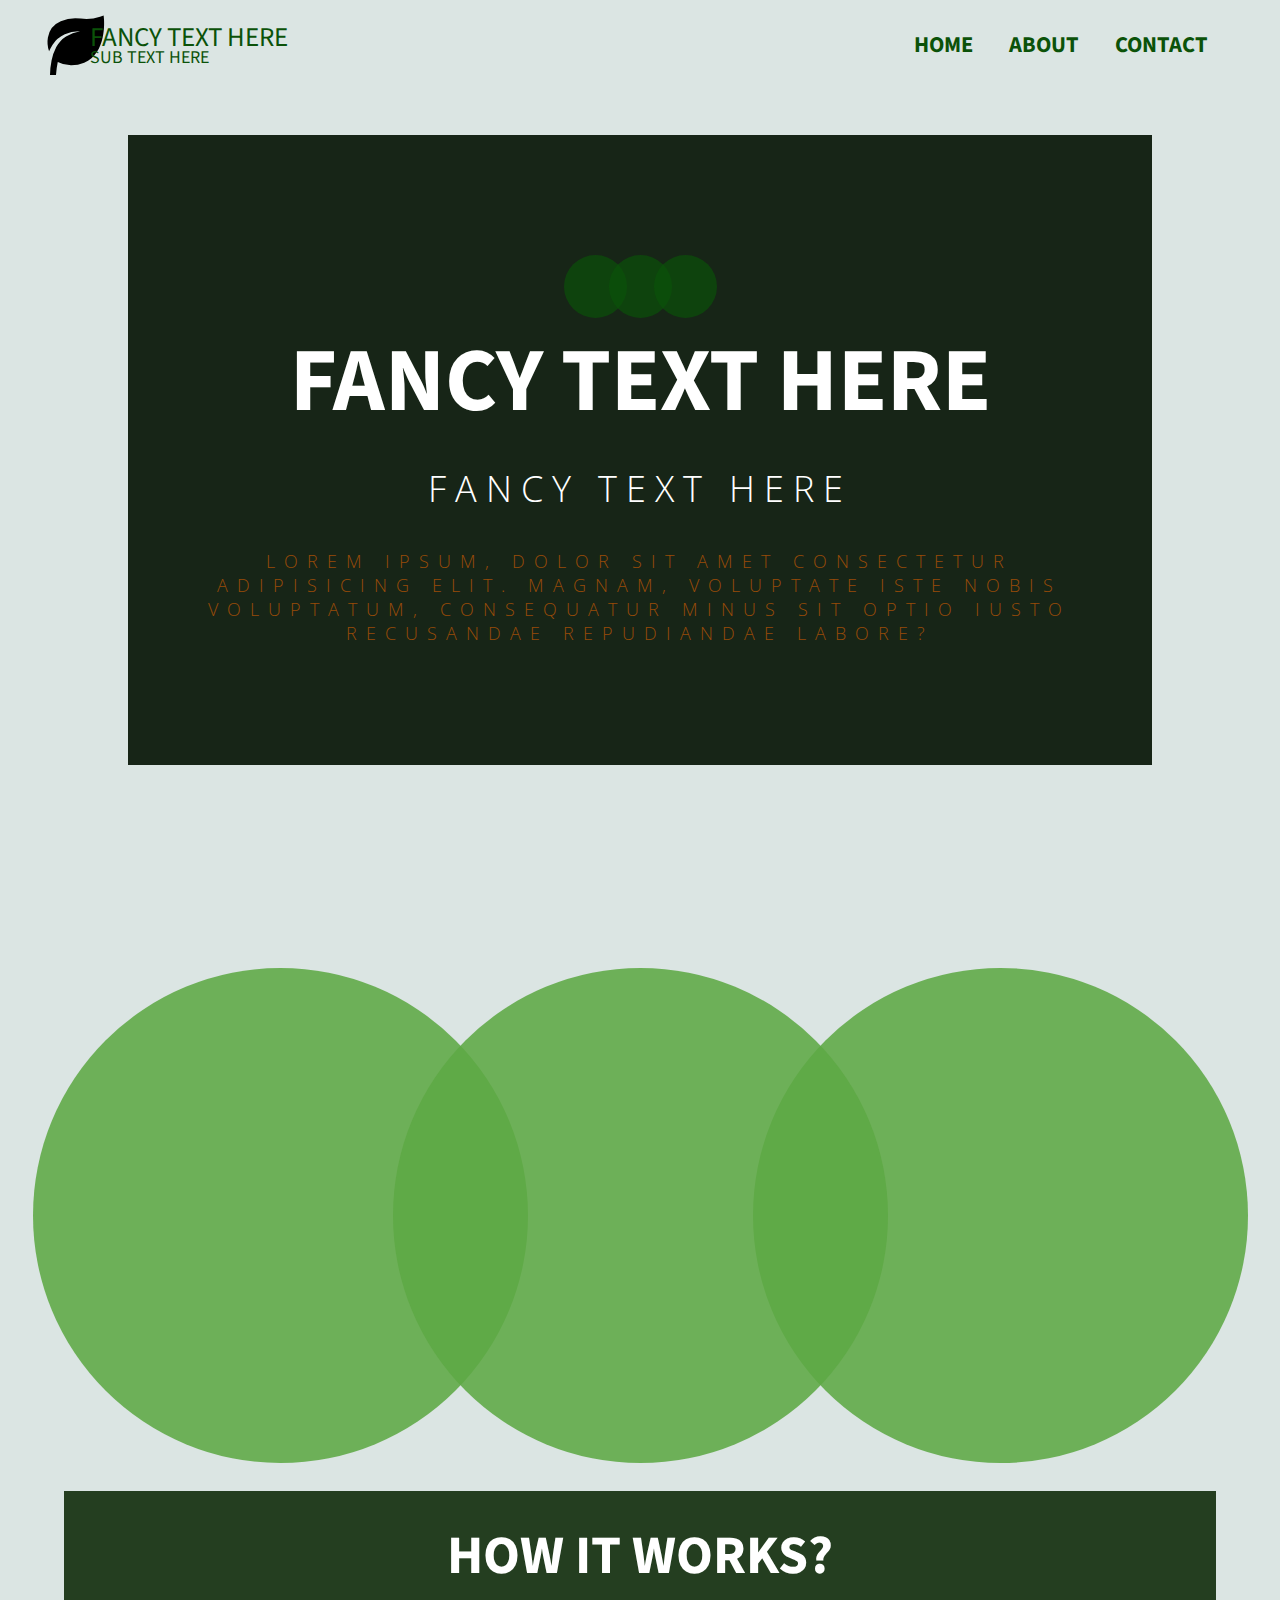
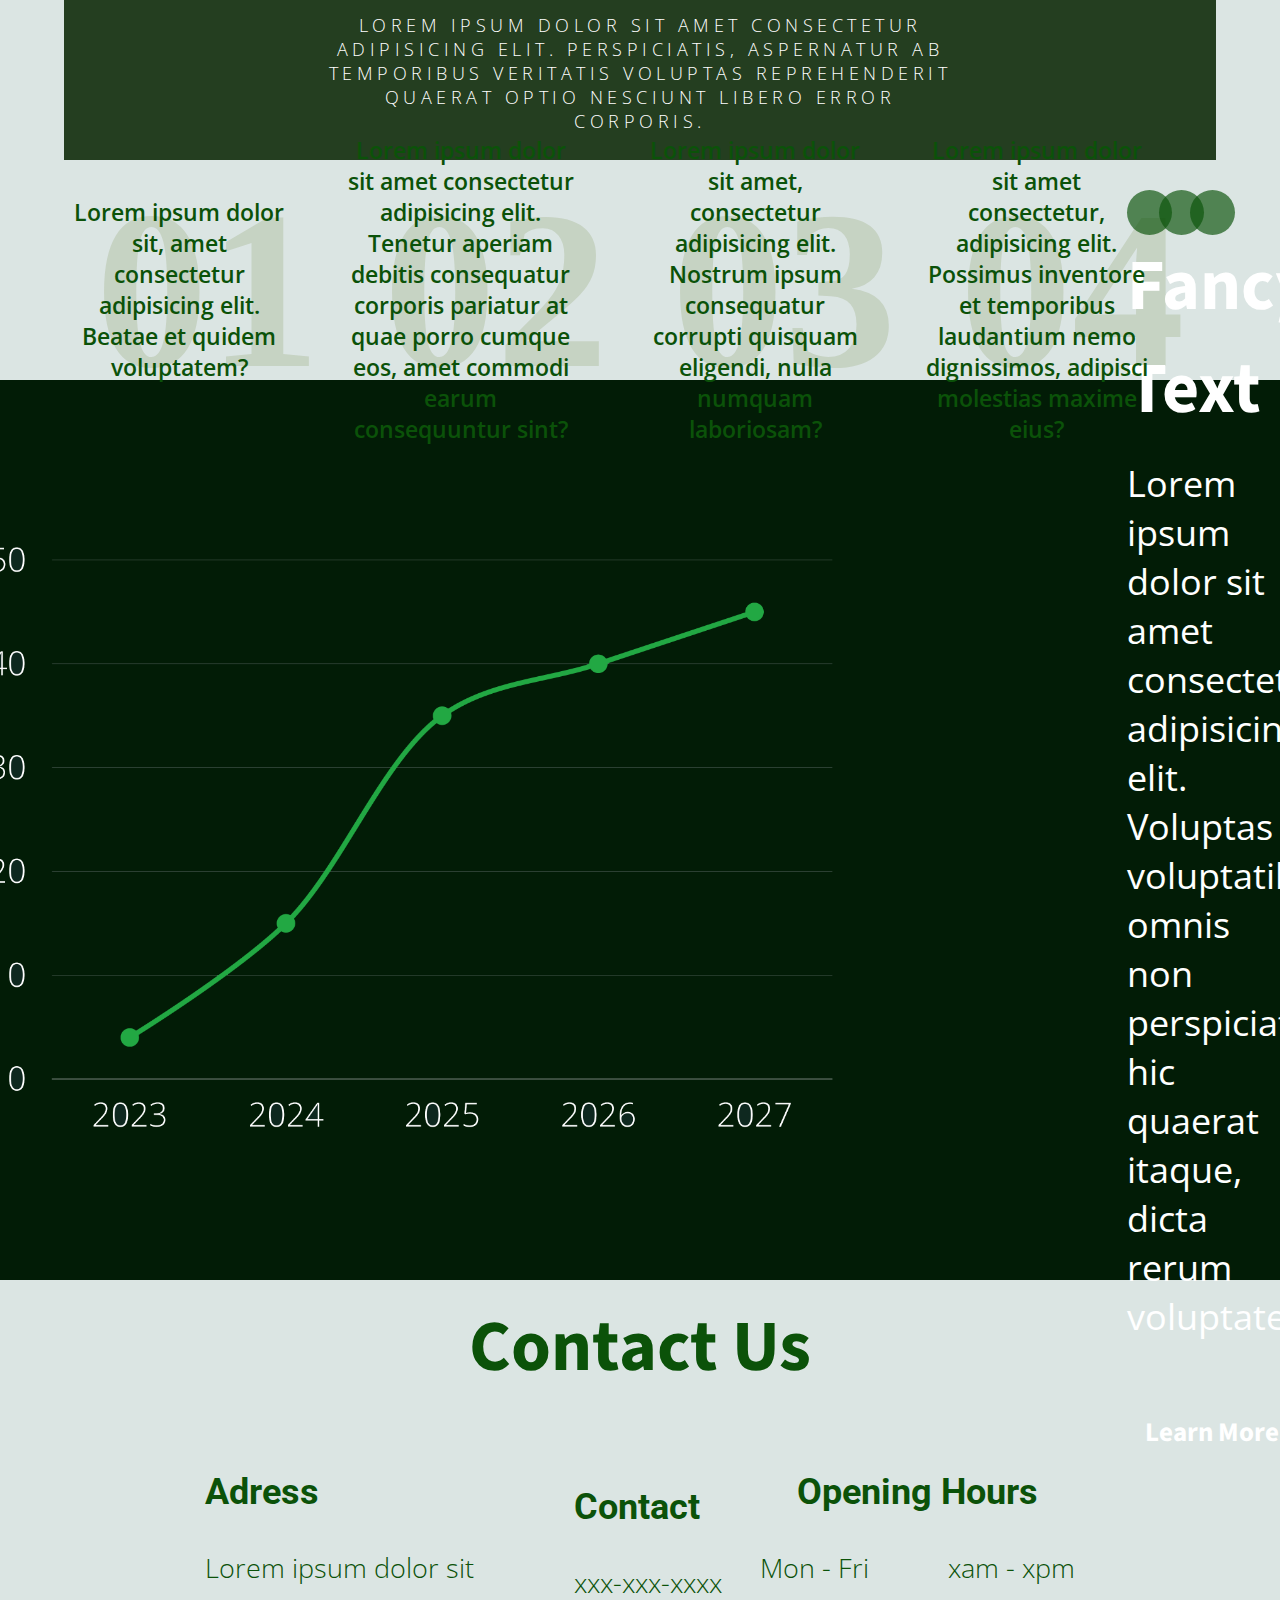
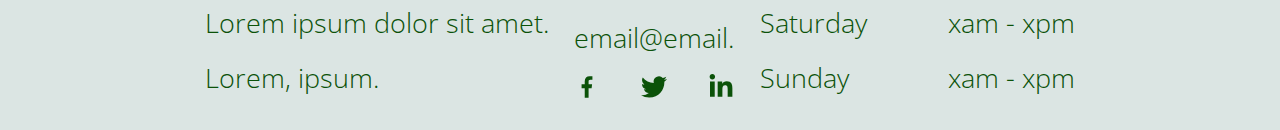
==== index.html @ 320d28da "start" ====
<!DOCTYPE html>
<html lang="en">
<head>

    <meta charset="UTF-8">
    <meta http-equiv="X-UA-Compatible" content="IE=edge">
    <meta name="viewport" content="width=device-width, initial-scale=1.0">

    <link rel="stylesheet" href="./style.css">
    <link rel="icon" href="/assets/bxs-leaf.svg">

    <title>index</title>

</head>
<body>

    <header id="head">
        <nav>
            <svg class="logo" xmlns="http://www.w3.org/2000/svg" viewBox="0 0 24 24"><path d="M22,3.41l-.12-1.26-1.2.4a13.84,13.84,0,0,1-6.41.64,11.87,11.87,0,0,0-6.68.9A7.23,7.23,0,0,0,3.3,9.5a9,9,0,0,0,.39,4.58,16.6,16.6,0,0,1,1.18-2.2A9.85,9.85,0,0,1,8.94,8.45a11.16,11.16,0,0,1,5.06-1v0A12.08,12.08,0,0,0,9.34,9.2a9.48,9.48,0,0,0-1.86,1.53,11.38,11.38,0,0,0-1.39,1.91,16.39,16.39,0,0,0-1.57,4.54A26.42,26.42,0,0,0,4,22H6a30.69,30.69,0,0,1,.59-4.32,9.25,9.25,0,0,0,4.52,1.11,11,11,0,0,0,4.28-.87C23,14.67,22,3.86,22,3.41Z"></path></svg>
            <h2>fancy text here</h2>
            <h3>sub text here</h3>
            <ul>
                <a href="./index.html">home</a>
                <a href="/about/about.html">about</a>
                <a class="button open-button">contact</a>
            </ul>

            <dialog class="modal" id="modal">
                <h2>Talk to us</h2>
                <button class="button close-button">x</button>
                <form class="form" method="dialog">
                  <label class="nome">Name<input type="text" placeholder="name" required></label>
                  <label class="email">Email<input type="email" placeholder="email" required></label>
                
                  <textarea class="messageBox" placeholder="type your message here" required></textarea>
                  <button class="button submit" type="submit">send</button>
                </form>
              </dialog>                

        </nav>

        <section class="banner">
            <div class="circles">
                <div class="circle1"></div>
                <div class="circle2"></div>
                <div class="circle3"></div>
            </div>
            <h1>fancy text here</h1>
            <h2>fancy text here</h2>
            <h4>Lorem ipsum, dolor sit amet consectetur adipisicing elit. Magnam, 
                voluptate iste nobis voluptatum, consequatur minus sit optio iusto
                recusandae repudiandae labore?
            </h4>
        </section>

    </header>

    <main>


        <section class="vmv" id="vmv">
            <div class="vision" id="vision">
              <h2 class="vmvTitle">vision</h2>
                <p class="vmvContent">Lorem ipsum dolor sit, amet consectetur adipisicing elit.
                    Rerum voluptatibus suscipit velit enim illum ipsum earum, aspernatur ad odio quo hic!
                  </p>
            </div>
            <div class="mission" id="mission">
                <h2 class="vmvTitle">mission</h2>
                <p class="vmvContent">Lorem ipsum dolor sit amet consectetur, adipisicing elit. Suscipit,
                    soluta consequatur neque minima maxime vero, doloribus, quas libero voluptatum at sed ratione sapiente!
                  </p>
            </div>
            <div class="values" id="values">
              <h2 class="vmvTitle">values</h2>
                <p class="vmvContent">Lorem, ipsum dolor sit amet consectetur adipisicing elit. 
                    Porro error eius odio maxime quae, sint libero, minus alias blanditiis minima nostrum.
                  </p>
                  </div>
        </section>

        <section class="hiw">
            <div class="hiwBanner">
                <h2>How it works?</h2>
                <h4>Lorem ipsum dolor sit amet consectetur adipisicing elit. Perspiciatis, 
                    aspernatur ab temporibus veritatis voluptas reprehenderit quaerat optio nesciunt libero error corporis.
                </h4>
            </div>

            <div class="hiwSteps">
                <h2>01</h2>
                <h4 class="hiwStepsOneText">Lorem ipsum dolor sit, amet consectetur adipisicing elit. 
                    Beatae et quidem voluptatem?</h4>
                <h2>02</h2>
                <h4 class="hiwStepsTwoText">Lorem ipsum dolor sit amet consectetur adipisicing elit. 
                    Tenetur aperiam debitis consequatur corporis pariatur at quae porro cumque eos, 
                    amet commodi earum consequuntur sint?</h4>
                <h2>03</h2>
                <h4 class="hiwStepsThreeText">Lorem ipsum dolor sit amet, consectetur adipisicing elit. 
                    Nostrum ipsum consequatur corrupti quisquam eligendi, nulla numquam laboriosam?
                    </h4>
                <h2>04</h2>
                <h4 class="hiwStepsFourText">Lorem ipsum dolor sit amet consectetur, adipisicing elit. 
                    Possimus inventore et temporibus laudantium nemo dignissimos, adipisci molestias maxime eius?</h4>
            </div>
        </section>

        <section class="gp">

            <div class="gpImg">
                <a><img src="" alt=""></a>
            </div>

            <div class="gpContent">

                <div><img src="/assets/ae.png" class="grafic"></div>
                
                <div class="gpText">
                    <div class="circles">
                        <div class="circle4"></div>
                        <div class="circle5"></div>
                        <div class="circle6"></div>
                    </div>
                <h2>Fancy Text</h2>
                <h4>Lorem ipsum dolor sit amet consectetur, adipisicing elit. 
                    Voluptas voluptatibus omnis non perspiciatis hic quaerat itaque, 
                    dicta rerum voluptates.</h4>
                <a><button>Learn More</button></a>
                </div>
            </div>
        </section>

    </main>

    <footer id="foot">
        <section class="foot">
            <div class="footHead">
                <h1>Contact Us</h1>
            </div>

            <div class="footInfo">
                <div class="footAdress">
                    <h2>Adress</h2>
                    <h4>Lorem ipsum dolor sit</h4>
                    <h4>Lorem ipsum dolor sit amet.</h4>
                    <h4>Lorem, ipsum.</h4>
                </div>
                <div class="footContact">
                    <h2>Contact</h2>
                    <h4> xxx-xxx-xxxx</h4>
                    <h4>email@email.</h4>
                    <div class="socialIcons">
                        <svg xmlns="http://www.w3.org/2000/svg" width="26" height="26" viewBox="0 0 24 24" fill="#0b5209">
                            <path fill-rule="evenodd" d="M15.1742424,5.3203125 L17,5.3203125 L17,2.140625 C16.6856061,2.09765625 15.6022727,2 14.3409091,2 C11.7083333,2 9.90530303,3.65625 9.90530303,6.69921875 L9.90530303,9.5 L7,9.5 L7,13.0546875 L9.90530303,13.0546875 L9.90530303,22 L13.4659091,22 L13.4659091,13.0546875 L16.2537879,13.0546875 L16.6969697,9.5 L13.4659091,9.5 L13.4659091,7.05078125 C13.4659091,6.0234375 13.7424242,5.3203125 15.1742424,5.3203125 Z"></path>
                        </svg>
                        <svg role="img" viewBox="0 0 24 24" xmlns="http://www.w3.org/2000/svg" height="26" width="26" fill="#0b5209"><path d="M23.953 4.57a10 10 0 0 1-2.825.775 4.958 4.958 0 0 0 2.163-2.723c-.951.555-2.005.959-3.127 1.184a4.92 4.92 0 0 0-8.384 4.482C7.69 8.095 4.067 6.13 1.64 3.162a4.822 4.822 0 0 0-.666 2.475c0 1.71.87 3.213 2.188 4.096a4.904 4.904 0 0 1-2.228-.616v.06a4.923 4.923 0 0 0 3.946 4.827 4.996 4.996 0 0 1-2.212.085 4.936 4.936 0 0 0 4.604 3.417 9.867 9.867 0 0 1-6.102 2.105c-.39 0-.779-.023-1.17-.067a13.995 13.995 0 0 0 7.557 2.209c9.053 0 13.998-7.496 13.998-13.985 0-.21 0-.42-.015-.63A9.935 9.935 0 0 0 24 4.59z"></path></svg>
                        <svg xmlns="http://www.w3.org/2000/svg" width="26" height="26" viewBox="0 0 32 32" fill="#0b5209">
                            <path d="M8.268 28h-5.805v-18.694h5.805zM5.362 6.756c-1.856 0-3.362-1.538-3.362-3.394s1.505-3.362 3.362-3.362 3.362 1.505 3.362 3.362c0 1.856-1.506 3.394-3.362 3.394zM29.994 28h-5.792v-9.1c0-2.169-0.044-4.95-3.018-4.95-3.018 0-3.481 2.356-3.481 4.794v9.256h-5.799v-18.694h5.567v2.55h0.081c0.775-1.469 2.668-3.019 5.492-3.019 5.875 0 6.955 3.869 6.955 8.894v10.269z"></path>
                        </svg>
                    </div>
                </div>
                <div class="footOH">
                    <h2>Opening Hours</h2>
                    <div class="monfi">
                        <h4>Mon - Fri</h4>
                        <h4>xam - xpm</h4>
                    </div>
                    <div class="sat">
                        <h4>Saturday</h4>
                        <h4>xam - xpm</h4>
                    </div>
                    <div class="sun">
                        <h4>Sunday</h4>
                        <h4>xam - xpm</h4>
                    </div>
                </div>
            </div>
        </section>
    </footer>

    <script src="./index.html"></script>
   <script src="./modal.js"></script>

    
</body>
</html>
---- style.css ----
/*  IMPORT  */

/* Open Sans font-family: 'Open Sans', sans-serif; */
@import url('https://fonts.googleapis.com/css2?family=Open+Sans:wght@300;400;700&display=swap');

/* Roboto font-family: 'Roboto', sans-serif; */
@import url('https://fonts.googleapis.com/css2?family=Roboto:wght@400;700&display=swap');

/* Source Sans Pro font-family: 'Source Sans Pro', sans-serif; */
@import url('https://fonts.googleapis.com/css2?family=Source+Sans+Pro:ital,wght@0,400;0,700;1,400&display=swap');

/*  CSS RESET  */

html, body, div, span, applet, object, iframe,
h1, h2, h3, h4, h5, h6, p, blockquote, pre,
a, abbr, acronym, address, big, cite, code,
del, dfn, em, img, ins, kbd, q, s, samp,
small, strike, strong, sub, sup, tt, var,
b, u, i, center,
dl, dt, dd, ol, ul, li,
fieldset, form, label, legend,
table, caption, tbody, tfoot, thead, tr, th, td,
article, aside, canvas, details, embed, 
figure, figcaption, footer, header, hgroup, 
menu, nav, output, ruby, section, summary,
time, mark, audio, video {
	margin: 0;
	padding: 0;
	border: 0;
	font-size: 100%;
	font: inherit;
	vertical-align: baseline;
}

/* CSSZIN  */

header {
	align-items: center;
	background-color: #dbe5e3;
	background-image: url(/assets/bg.png);
	background-position: center;
	display: flex;
	flex-direction: column;
	height: 100vh;
	justify-content: center;
}

/*  NAVBAR  */

nav {
	align-items: center;
    background-color: #dbe5e3;
	display: flex;
	flex-direction: row;
    height: 10vh;
	justify-content: flex-end;
	position: fixed;
	top: 0%;
	width: 100%;
	z-index: 10000;
}

nav a {	
	cursor: pointer;
	color: #0b5209;
	font-family: 'Source Sans Pro', sans-serif;
	font-size: 2.5vh;
	font-weight: 700;
	margin: 1vh;
	padding: 1vh;
	text-decoration: none;
	text-transform: uppercase;
}

nav a:hover {
	color: #ea730b;
}

.logo {
	height: 8vh;
	position: absolute;
	left: 3%;
}

nav h2 {
	color: #0b5209;
	font-family: 'Source Sans Pro', sans-serif;
	font-size: 3vh;
	left: 7%;
	position: absolute;
	text-transform: uppercase;
	top: 20%;
}

nav h3 {
	color: #0b5209;
	font-family: 'Source Sans Pro', sans-serif;
	font-size: 2vh;
	left: 7%;
	position: absolute;
	text-transform: uppercase;
	top: 50%;
}

ul {
    align-items: center;
    display: flex;
	font-size: 3vh;
	font-weight: 600;
	justify-content: flex-end;
	list-style-type: none;
	margin-right: 7vh;
}

li {
    margin: 0 2vh;
}

.ttu {
	margin-right: 0;
}

/*  BANNER  */

.banner {
	align-items: center;
	background-color: #081708ed;
	display: flex;
	flex-direction: column;
	height: 70%;
	justify-content: center;
	width: 80%;	
}

.circle1 {
	background-color: #0b5209aa;
	border-radius: 50%;
	height: 7vh;
	width: 7vh;
}

.circle2 {
	background-color: #0b5209aa;
	border-radius: 50%;
	height: 7vh;
	margin-left: -2vh;
	width: 7vh;
}

.circle3 {
	background-color: #0b5209aa;
	border-radius: 50%;
	height: 7vh;
	margin-left: -2vh;
	width: 7vh;
}

.banner h1 {
	color: #fff;
	font-family: 'Source Sans Pro', sans-serif;
	font-size: 10vh;
	font-weight: bold;
	margin-bottom: 2vh;
	text-transform: uppercase;
}

.banner h2 {
	color: #fff;
	font-family: 'Open Sans', sans-serif;
	font-size: 4vh;
	font-weight: 300;
	letter-spacing: 1vh;
	margin-bottom: 4vh;
	text-transform: uppercase;
}

.banner h4 {
	color: #974b08;
	font-family: 'Open Sans', sans-serif;
	font-size: 2vh;
	font-weight: 300;
	letter-spacing: 1vh;
	max-width: 85%;
	text-align: center;
	text-transform: uppercase;
}

/*  MODAL  */

.modal {
	background-color: #974b08c8;
	border: transparent;
	box-shadow: 0 0 1em rgb(0 0 0 / .3);
	height: 70%;
	padding: 3vh;
	width: 30%;
}

.modal h2 {
	color: #fff;
	font-family: 'Source Sans Pro', sans-serif;
	font-size: 5vh;
	font-weight: 700;
	left: 30%;
	position: absolute;
	text-align: center;
	top: 3%;
}

.modal label {
	align-items: center;
	color: #fff;
	display: flex;
	flex-direction: column;
	font-size: 4vh;
	text-align: center;
	justify-content: flex-start;
}
  
.modal::backdrop {
	background-color: #000000b2;
}

.button {
	background-color: transparent;
	border: transparent;
	cursor: pointer;
	margin-right: 0;
}

.nome input, .email input {
	font-family: 'Source Sans Pro', sans-serif;
	outline: none;
	width: 50vh;
}

.nome {
	font-family: 'Source Sans Pro', sans-serif;
	margin-top: 6vh;
	margin-bottom: 1vh;
}

.email {
	font-family: 'Source Sans Pro', sans-serif;
	margin-bottom: 2vh;
}

.close-button {
	color: #fff;
	font-family: 'Source Sans Pro', sans-serif;
	font-size: 3vh;
	font-weight: 600;
	padding: 1vh;
	position: absolute;
	text-transform: uppercase;
	top: 2%;
	right: 4%;
}

.close-button:hover {
	color: #000000;
}

.submit {
	color: #fff;
	font-family: 'Source Sans Pro', sans-serif;
	font-size: 3vh;
	font-weight: 600;
	letter-spacing: 0.5vh;
	padding: 1vh;
}

.submit:hover {
	color: #0b5209;
}
    
form {
	align-items: center;
	display: flex;
	flex-direction: column;
	justify-content: center;
}

.messageBox {
	color: #000;
	font-size: 2vh;
	height: 35vh;
	outline: none;
 	resize: none;
  	width: 50vh;
}

/*  MISSION, VISION AND VALUES  */

main {
	background-color: #dbe5e3;
	height: auto;
}

.vmv {
	align-items: center;
	display: flex;
	flex-direction: row;
	height: 70vh;
	justify-content: space-around;
	transition: all 1s;
}

.vision, .mission, .values {	
	align-items: center;
	background-color: #5da944e0;
	border-radius: 100%;
	display: flex;
	flex-direction: column;
	height: 60vh;
	justify-content: center;
	position: absolute;
	text-transform: uppercase;
	transition: all 2s;
	width: 60vh;

}

.vision h2, .mission h2, .values h2 {
	background-blend-mode: luminosity;
	color: #073106;
	font-family: 'Roboto', sans-serif;
	font-size: 7vh;
	font-weight: 600;
	margin-bottom: 4vh;
	opacity: 0;
	text-align: center;
	transition: all 2s;
}

.vision p, .mission p, .values p {
	color: #0d5f0a;
	font-family: 'Roboto', sans-serif;
}

.vmvContent {
	color: #073106;
	font-size: 4vh;
	max-width: 80%;
	opacity: 0;
	text-align: center;
	transition: all 2s;
}

.vision {
	transform: translateX(-40vh);
	z-index: 3;
}

.values {
	transform: translateX(40vh);
	z-index: 3;
}

.mission {
	z-index: 5;
}

/*  HOW IT WORKS  */

.hiw {
	align-items: center;
	display: flex;
	flex-direction: column;
	height: 50vh;
	justify-content: center;
}

.hiwBanner {
	align-items: center;
	background-color: #0f2a0ae5;
	color: #fff;
	display: flex;
	flex-direction: column;
	justify-content: center;
	padding: 3vh 0;
	text-align: center;
	width: 90%;
}
.hiwBanner h2 {
	font-family: 'Source Sans Pro', sans-serif;
	font-weight: bold;
	font-size: 6vh;
	margin-bottom: 2vh;
	text-transform: uppercase;
}

.hiwBanner h4 {
	font-family: 'Open Sans', sans-serif;
	font-size: 2vh;
	font-weight: 300;
	letter-spacing: 0.5vh;
	max-width: 55%;
	text-transform: uppercase;
}

.hiwSteps {
	align-items: center;
	color: #526e0d26;
	display: flex;
	flex-direction: row;
	font-size: 25vh;
	font-weight: 600;
	justify-content: space-around;
	width: 90%;
}

.hiwStepsOneText, .hiwStepsTwoText, .hiwStepsThreeText, .hiwStepsFourText {
	color: #0b5209;
	font-family: 'Open Sans', sans-serif;
	font-size: 2.5vh;
	max-width: 18%;
	position: absolute;
	text-align: center;
}

.hiwStepsOneText {
	left: 5%;
}

.hiwStepsTwoText {
	left: 27%;
}

.hiwStepsThreeText {
	left: 50%;
}

.hiwStepsFourText {
	left: 72%;
}

/*  GROWTH PROJECTION  */

.gp {
	align-items: center;
	background-color: #021c06;
	display: flex;
	flex-direction: row;
	height: 100vh;
	justify-content: center;
}

.grafic {
	margin-right: 30vh;
	height: 70vh;
}

.gpContent {
	align-items: center;
	display: flex;
	flex-direction: row;
	justify-content: center;
}

.circles {
	align-items: center;
	display: flex;
	flex-direction: row;
}

.circle4 {
	background-color: #0b5209aa;
	border-radius: 50%;
	height: 5vh;
	width: 5vh;
}

.circle5 {
	background-color: #0b5209aa;
	border-radius: 50%;
	height: 5vh;
	margin-left: -1.5vh;
	width: 5vh;
}

.circle6 {
	background-color: #0b5209aa;
	border-radius: 50%;
	height: 5vh;
	margin-left: -1.5vh;
	width: 5vh;
}

.gpText h2 {
	color: #fff;
	font-family: 'Source Sans Pro', sans-serif;
	font-size: 8vh;
	font-weight: bold;
	margin-bottom: 2vh;
	width: 50%;
}

.gpText h4{
	color: #fff;
	font-family: 'Open Sans', sans-serif;
	font-size: 4vh;
	margin-bottom: 6vh;
	width: 70%;
}

.gpText button {
	background-color: transparent;
	border: transparent;
	color: #fff;
	cursor: pointer;
	font-family: 'Source Sans Pro', sans-serif;
	font-size: 3vh;
	font-weight: bold;
	padding: 2vh;
	transition: ease 2s;
}

.gpText button:hover {
	background-color: #0c940c;
	color: #dbe5e3;
	transition: ease 1s;
}

/*  CONTACT US  */

footer {
	background-color: #dbe5e3;
}

.foot {
	align-items: center;
	display: flex;
	flex-direction: column;
	height: 50vh;
	justify-content: center;
}

.footHead h1 {
	color: #0b5209;
	font-family: 'Source Sans Pro', sans-serif;
	font-size: 8vh;
	font-weight: bold;
	margin-bottom: 8vh;
}

.footInfo {
	align-items: center;
	color: #0b5209;
	display: flex;
	flex-direction: row;
	justify-content: space-around;
	width: 70%;
}

.footInfo h2 {
	color: #0b5209;
	font-family: 'Roboto', sans-serif;
	font-size: 4vh;
	font-weight: bold;
	margin-bottom: 4vh;
}

.footInfo h4 {
	color: #0b5209;
	font-family: 'Open Sans', sans-serif;
	font-size: 3vh;
	font-weight: 300;
	margin-bottom: 2vh;
}

.footContact h4:hover {
	color: #974b08;
	cursor: pointer;
}

.socialIcons {
	align-items: center;
	display: flex;
	justify-content: space-between;
}

.socialIcons svg:hover {
	cursor: pointer;
	fill: #974b08;
}

.footOH {
	align-items: center;
	display: flex;
	flex-direction: column;
	justify-content: center;
}

.monfi, .sat, .sun {
	align-items: center;
	color: #0f6b0d;
	display: flex;
	flex-direction: row;
	justify-content: space-between;
	width: 35vh;
}

.chart__container {
    padding: 30px;
    margin: 30px;
    background-color: #237bff;
    width: 700px;
  display: inline-block;
  box-shadow: 0px 0px 25px rgba(0,0,0,0.7);
  border: 2px solid #5a9cff;
}
.row {
    width: 900px;
    display: block;
    background: #ffffff;
    box-shadow: 0px 0px 12px rgba(0,0,0,0.2);
    margin: auto auto;
}

/*  MEDIA KIT  */

body,
body::selection {  
    user-select: none;
    -webkit-tap-highlight-color: transparent;
}

/*  SCROLLBAR  */

::-webkit-scrollbar {
	width: 1.5vh;
  }
  
  ::-webkit-scrollbar-track {
	background-color: #dbe5e3;
	box-shadow: inset 0 0 5px #ea730b;
  }
  
  ::-webkit-scrollbar-thumb {
	background-color: #66636358;
  }

/*  MEDIA QUERY  */

@media screen and (min-width: 1200px) {

	.vision, .mission, .values {
		position: absolute;
		height: 55vh;
		width: 55vh;
		background-color: #5da944e0;
		border-radius: 100%;
		transition: all 2s;

	}

	.vmvContent {
		font-size: 3vh;
		color: #000;
		text-align: center;
		opacity: 0;
		transition: all 2s;
	}

}
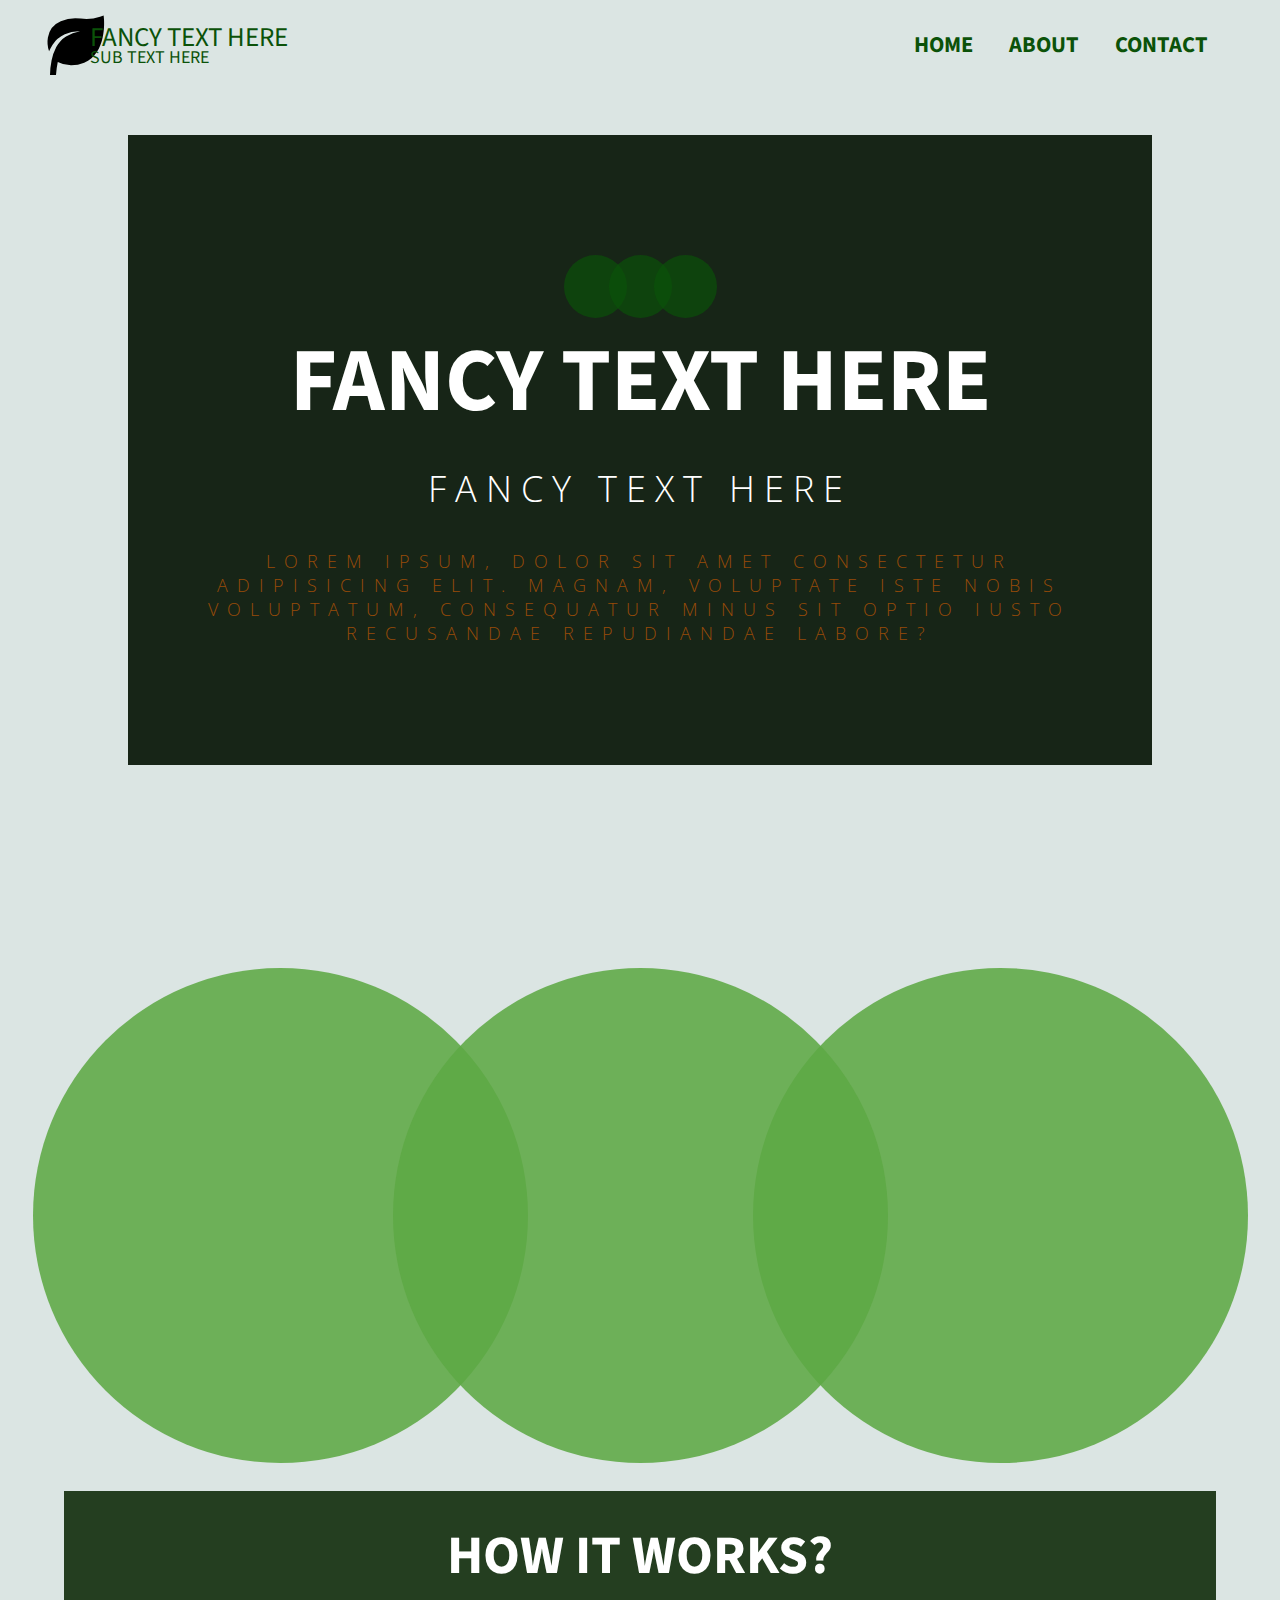
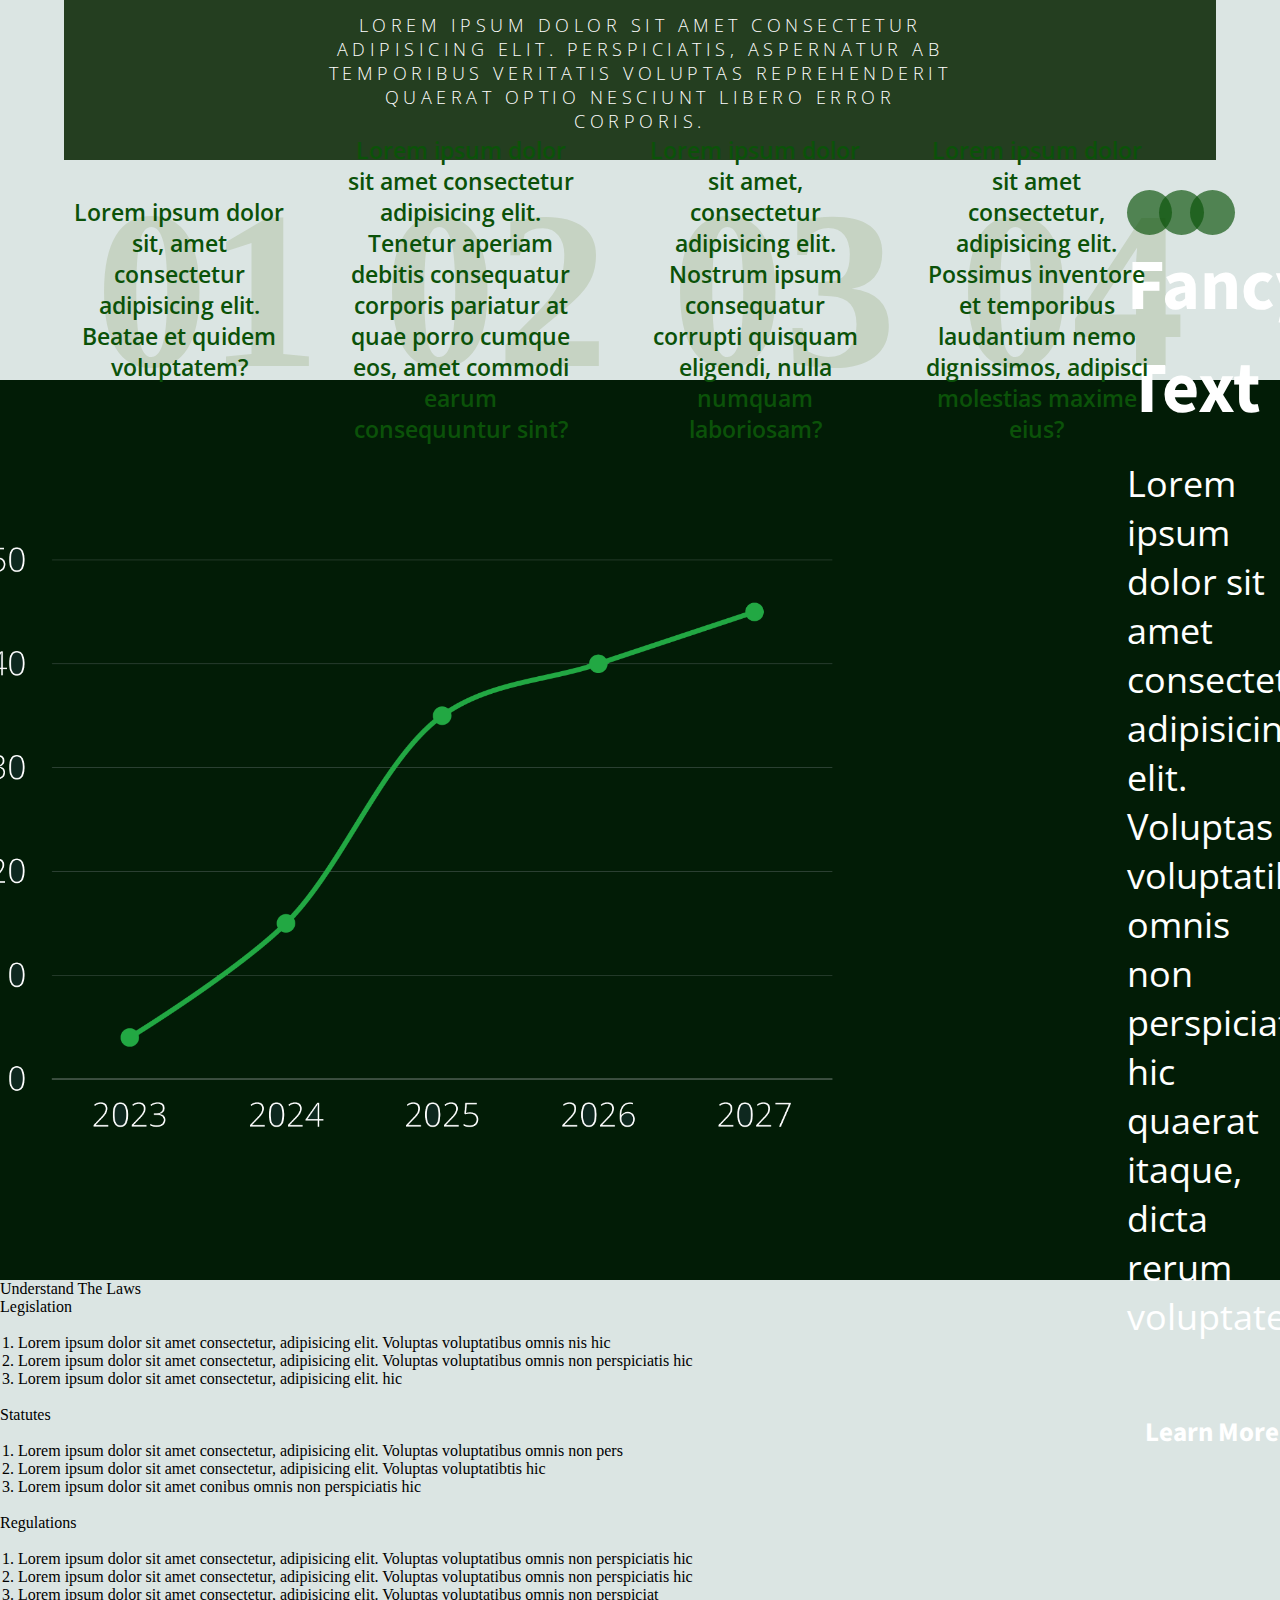
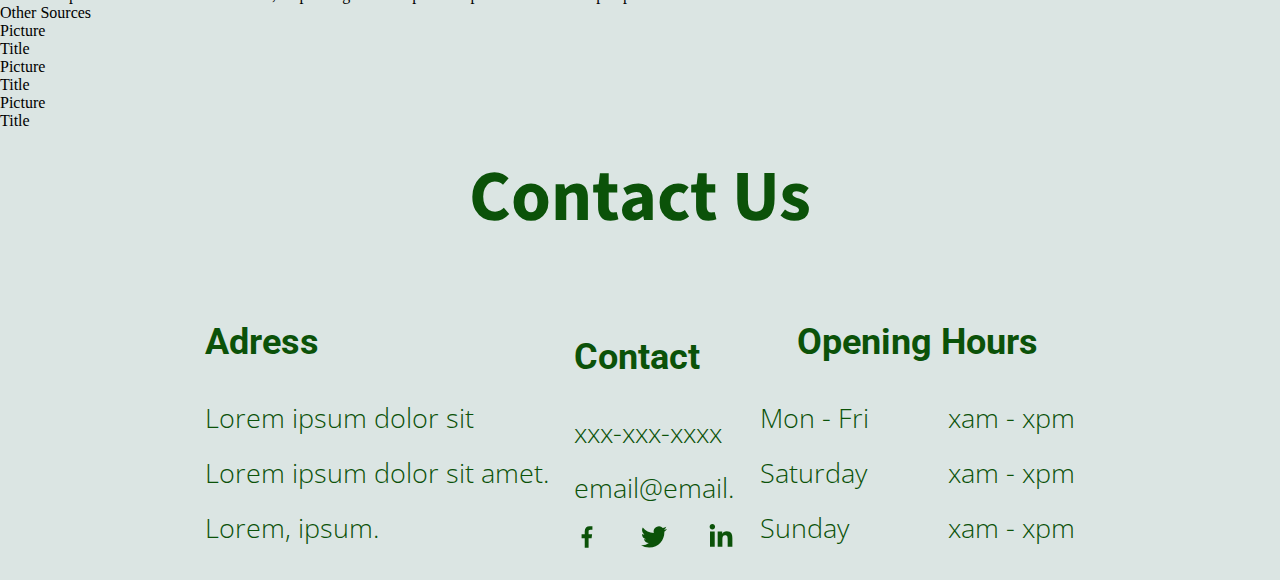
==== commit 92f1cf6b: "index rikin" ====
--- a/index.html
+++ b/index.html
@@ -130,6 +130,68 @@
             </div>
         </section>
 
+        <section class="laws">
+            <div class="lawsTitle">
+                <h1>
+                Understand The Laws
+                </h1>
+            </div>
+            <div class="lawSec">
+                <h2>Legislation</h2>
+                <ol class="lawList"><br>
+                    <li>Lorem ipsum dolor sit amet consectetur, adipisicing elit. 
+                        Voluptas voluptatibus omnis nis hic</li>
+                    <li>Lorem ipsum dolor sit amet consectetur, adipisicing elit. 
+                        Voluptas voluptatibus omnis non perspiciatis hic</li>
+                    <li>Lorem ipsum dolor sit amet consectetur, adipisicing elit. 
+                     hic</li>
+                </ol><br>
+                <h2>Statutes</h2>
+                <ol class="lawList"><br>
+                    <li>Lorem ipsum dolor sit amet consectetur, adipisicing elit. 
+                        Voluptas voluptatibus omnis non pers</li>
+                    <li>Lorem ipsum dolor sit amet consectetur, adipisicing elit. 
+                        Voluptas voluptatibtis hic</li>
+                    <li>Lorem ipsum dolor sit amet conibus omnis non perspiciatis hic</li>
+                </ol>
+                <br>
+                <h2>Regulations</h2>
+                <ol class="lawList"><br>
+                    <li>Lorem ipsum dolor sit amet consectetur, adipisicing elit. 
+                        Voluptas voluptatibus omnis non perspiciatis hic</li>
+                    <li>Lorem ipsum dolor sit amet consectetur, adipisicing elit. 
+                        Voluptas voluptatibus omnis non perspiciatis hic</li>
+                    <li>Lorem ipsum dolor sit amet consectetur, adipisicing elit. 
+                        Voluptas voluptatibus omnis non perspiciat</li>
+                </ol>
+                
+            </div>
+        </section>
+        <section class="otherSources">
+            <h1 class="otherSourcesTitle">Other Sources</h1>
+            <div class="otherSourcesLinks">
+                <div class="center-con">
+                    <div class="round">
+                        <div id="cta">
+                            <span class="arrow primera next "></span>
+                            <span class="arrow segunda next "></span>
+                        </div>
+                    </div>
+                </div>
+                <div class="sourceLink"><div class="picture">Picture</div><div class="linkTitle">Title</div></div>
+                <div class="sourceLink"><div class="picture">Picture</div><div class="linkTitle">Title</div></div>
+                <div class="sourceLink"><div class="picture">Picture</div><div class="linkTitle">Title</div></div>
+                <div class="center-con">
+                    <div class="round2">
+                        <div id="cta">
+                            <span class="arrow primera next "></span>
+                            <span class="arrow segunda next "></span>
+                        </div>
+                    </div>
+                </div>
+            </div>
+        </section>
+
     </main>
 
     <footer id="foot">
@@ -178,8 +240,8 @@
         </section>
     </footer>
 
-    <script src="./index.html"></script>
-   <script src="./modal.js"></script>
+    <script src="./index.js"></script>
+    <script src="./modal.js"></script>
 
     
 </body>
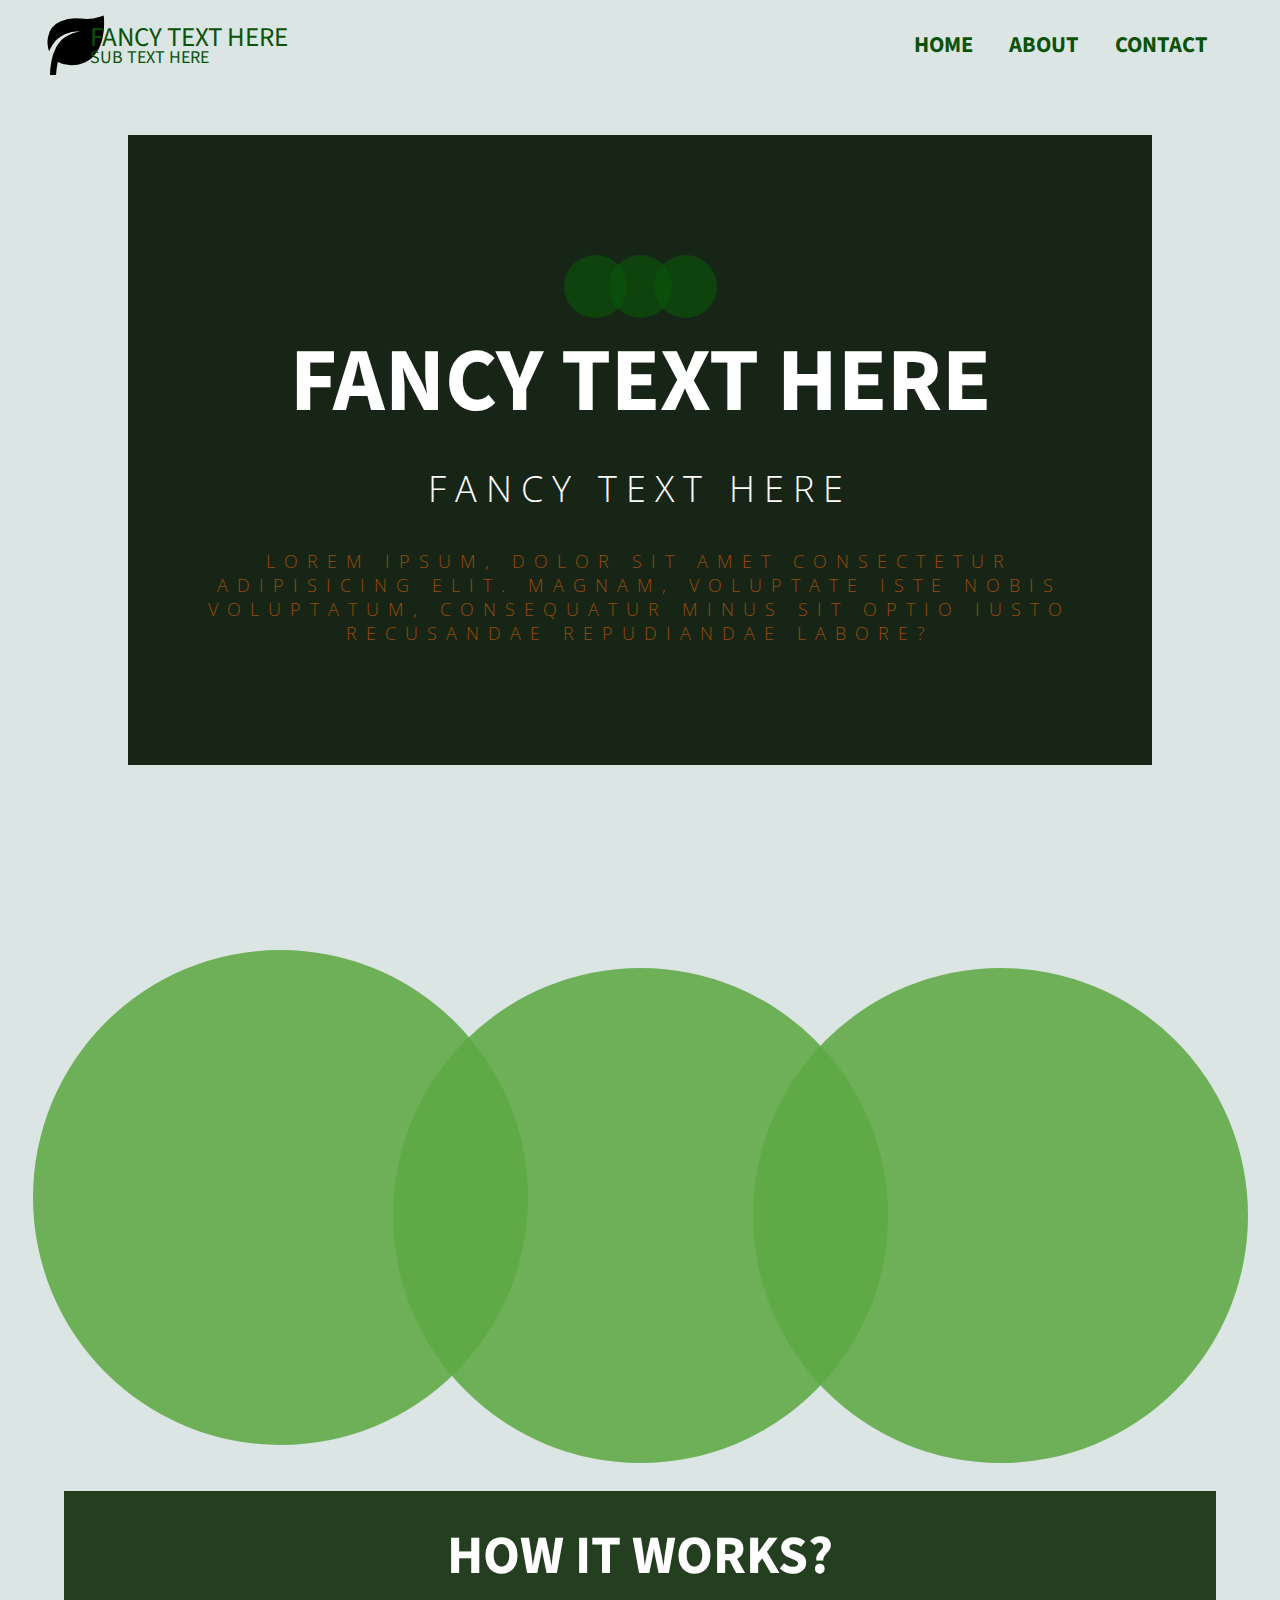
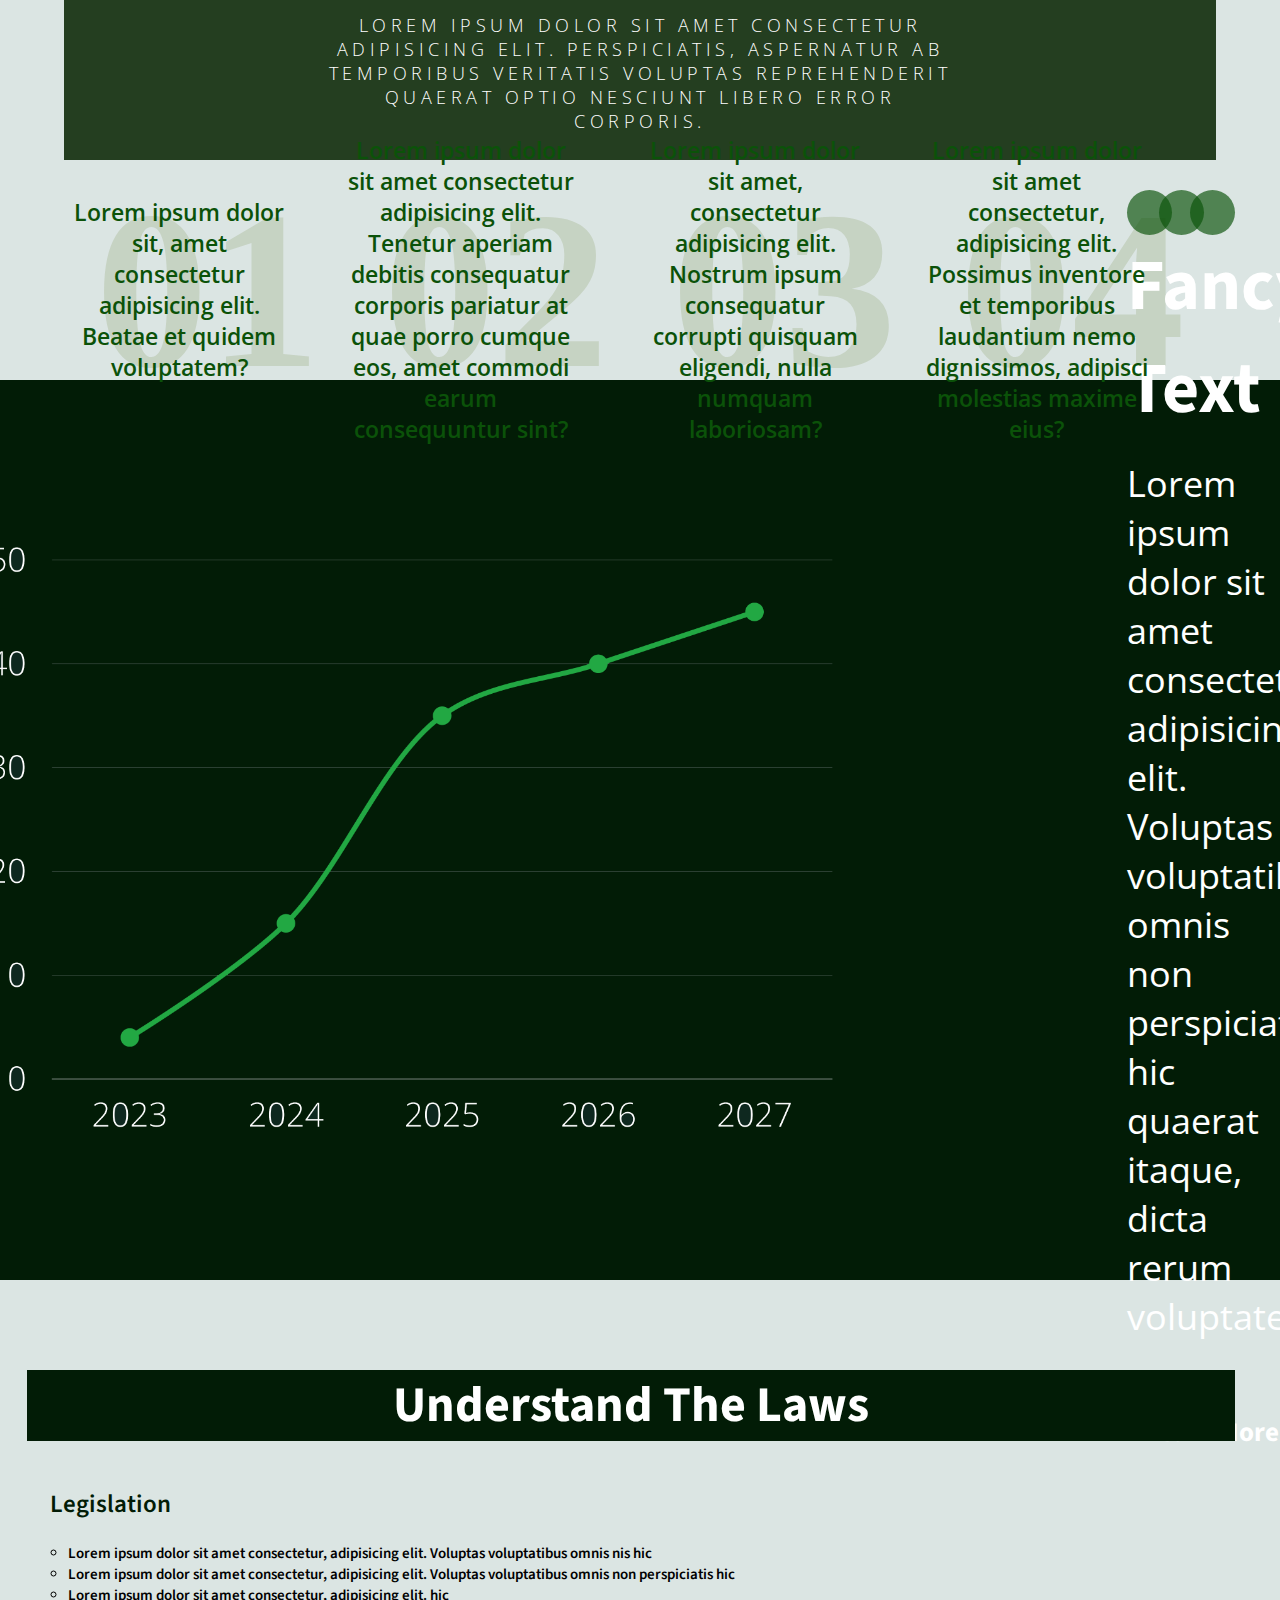
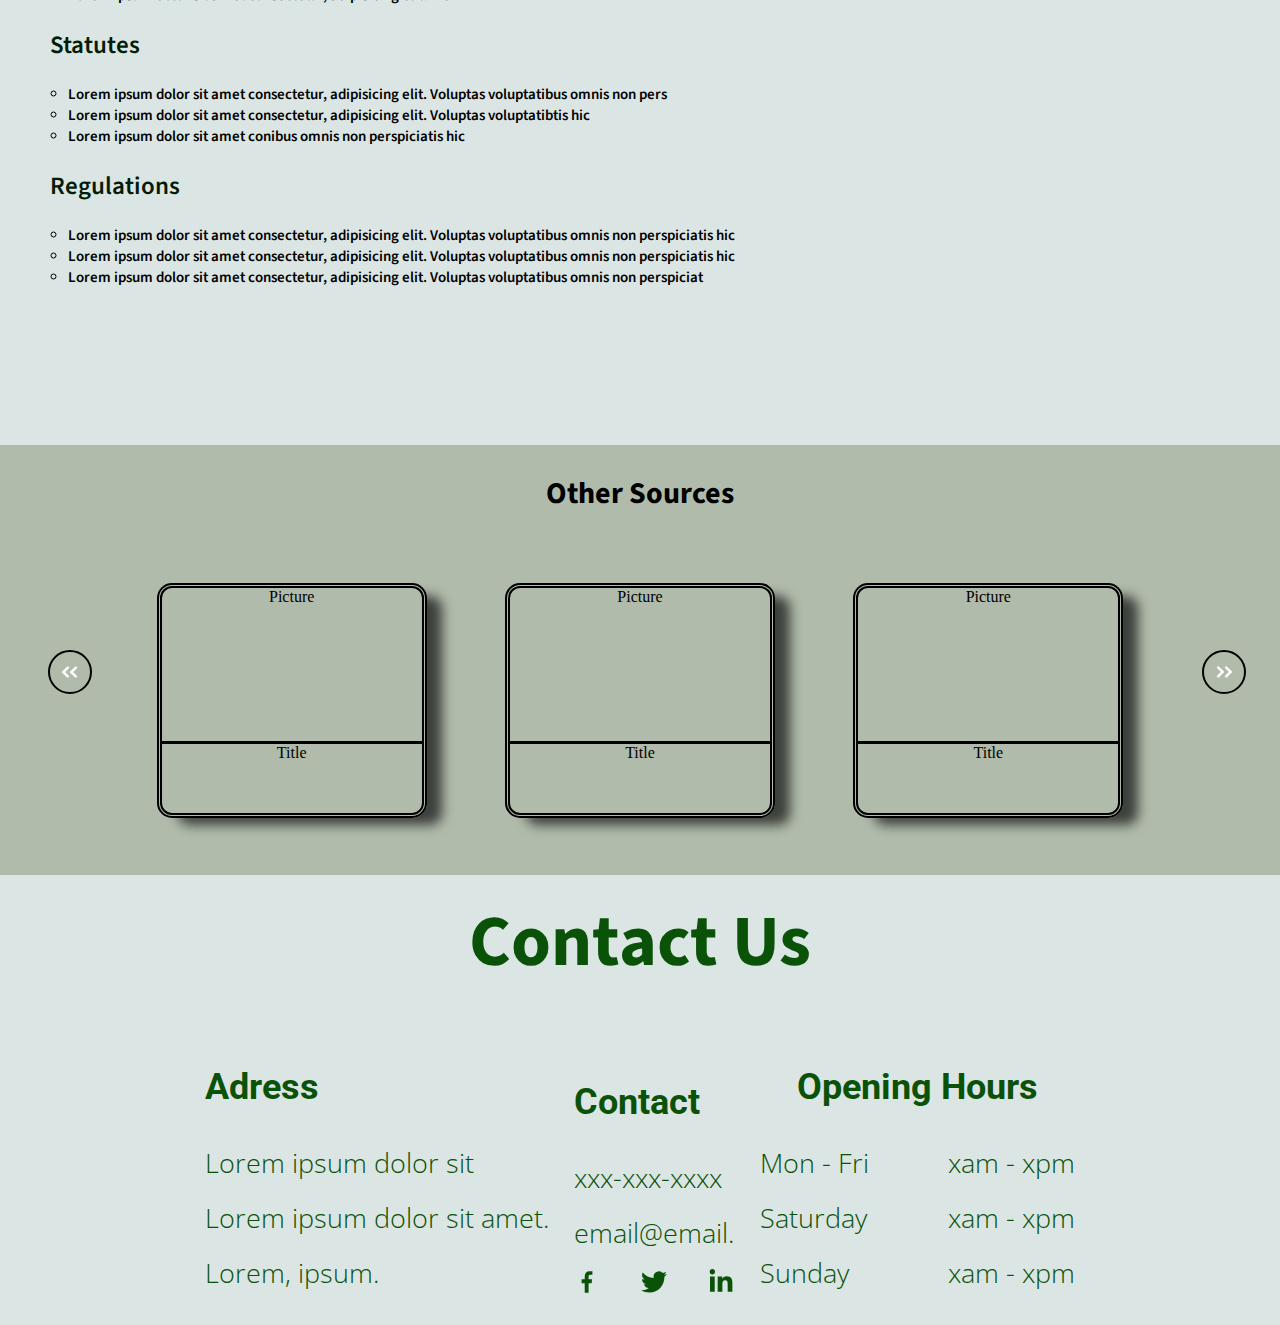
==== commit 2f9f1ebe: "lil fixs" ====
--- a/index.html
+++ b/index.html
@@ -21,7 +21,7 @@
             <h3>sub text here</h3>
             <ul>
                 <a href="./index.html">home</a>
-                <a href="/about/about.html">about</a>
+                <a href="./about.html">about</a>
                 <a class="button open-button">contact</a>
             </ul>
 
--- a/style.css
+++ b/style.css
@@ -348,6 +348,7 @@
 }
 
 .vision {
+	margin-bottom: 4vh;
 	transform: translateX(-40vh);
 	z-index: 3;
 }
@@ -520,6 +521,188 @@
 	background-color: #0c940c;
 	color: #dbe5e3;
 	transition: ease 1s;
+}
+
+/* Laws section*/
+
+.laws {
+	background-color: #dbe5e3;
+	display: flex;
+	flex-direction: column;
+	height: 85vh;	
+}
+
+.lawsTitle{
+	background-color: #021c06;
+	color: #fff;
+	font-family: 'Source Sans Pro', sans-serif;
+	font-weight: bold;
+	font-size: 50px;
+	margin-top: 10vh;
+	margin-right: 5vh;
+	margin-left: 3vh;
+	text-align: center;
+	
+
+}
+
+.lawSec {
+	font-size: 15px;
+	font-family: 'Source Sans Pro', sans-serif;
+	font-weight: 600;
+	margin-top: 5vh;
+	margin-left: 50px;
+	margin-right: 50px;
+}
+
+.lawSec h2 {
+	color: #021c06;
+	font-size: 25px;
+}
+
+.lawList {
+	list-style-type: circle;
+}
+
+.otherSources {
+	background-color: #b0bbab;
+	display: flex;
+	flex-direction: column;
+	justify-content: center;
+	text-align: center;
+	padding-top: 3vh;
+}
+
+.otherSourcesTitle {
+	font-size: 30px;
+	font-family: 'Source Sans Pro', sans-serif;
+	font-weight: bold;
+}
+
+.otherSourcesLinks {
+	background-color: #b0bbab;
+	display: flex;
+	flex-direction: row;
+	height: 35vh;
+	justify-content: space-evenly;
+	margin-top: 5vh;
+}
+
+.sourceLink {
+	border: double black 5px;
+	border-radius: 15px;
+	box-shadow: 18px 10px 12px -3px rgba(0,0,0,0.66);
+	height: 25vh;
+	margin-top: 2.5vh;
+	width: 260px;
+	-webkit-box-shadow: 18px 10px 12px -3px rgba(0,0,0,0.66);
+	-moz-box-shadow: 18px 10px 12px -3px rgba(0,0,0,0.66);
+}
+
+.picture {
+	border-bottom: #000 solid;
+	height: 17vh;
+}
+
+/* sourceButton */
+
+.round {
+	border: 2px solid #000000;
+	border-radius: 100%;
+	height: 40px;
+	margin-top: 10vh;
+    position: absolute;
+    rotate: 180deg;
+	transform: translateX(30px);
+    width: 40px;
+}
+
+.round2 {
+	border: 2px solid #000000;
+	border-radius: 100%;
+	height: 40px;
+	margin-top: 10vh;
+    position: absolute;
+    width: 40px;
+}
+
+#cta{
+	cursor: pointer;
+	position: absolute;
+	width:100%;
+}
+
+#cta .arrow{
+	left: 30%;
+}
+
+.arrow {
+	background-size: contain;
+	bottom: 0; 
+	height: 12px;
+	margin-left:0px;
+	position: absolute;
+	top: 13.5px;
+	width: 12px;
+}
+
+.segunda{
+	margin-left: 8px;
+}
+
+
+.next {
+	background-image: url([data-uri]);
+}
+
+@keyframes bounceAlpha {
+  0% {opacity: 1; transform: translateX(0px) scale(1);}
+  25%{opacity: 0; transform:translateX(10px) scale(0.9);}
+  26%{opacity: 0; transform:translateX(-10px) scale(0.9);}
+  55% {opacity: 1; transform: translateX(0px) scale(1);}
+}
+
+.bounceAlpha {
+    animation-name: bounceAlpha;
+    animation-duration:1.4s;
+    animation-iteration-count:infinite;
+    animation-timing-function:linear;
+}
+
+.arrow.primera.bounceAlpha {
+    animation-name: bounceAlpha;
+    animation-duration:1.4s;
+    animation-delay:0.2s;
+    animation-iteration-count:infinite;
+    animation-timing-function:linear;
+}
+
+.round:hover .arrow{
+    animation-name: bounceAlpha;
+    animation-duration:1.4s;
+    animation-iteration-count:infinite;
+    animation-timing-function:linear;
+}
+.round:hover .arrow.primera{
+    animation-name: bounceAlpha;
+    animation-duration:1.4s;
+    animation-delay:0.2s;
+    animation-iteration-count:infinite;
+    animation-timing-function:linear;
+}
+
+.round2:hover .arrow{
+    animation-name: bounceAlpha;
+    animation-duration:1.4s;
+    animation-iteration-count:infinite;
+    animation-timing-function:linear;
+}
+.round2:hover .arrow.primera{
+    animation-name: bounceAlpha;
+    animation-duration:1.4s;
+    animation-delay:0.2s;
+    animation-iteration-count:infinite;
+    animation-timing-function:linear;
 }
 
 /*  CONTACT US  */
@@ -616,14 +799,6 @@
     background: #ffffff;
     box-shadow: 0px 0px 12px rgba(0,0,0,0.2);
     margin: auto auto;
-}
-
-/*  MEDIA KIT  */
-
-body,
-body::selection {  
-    user-select: none;
-    -webkit-tap-highlight-color: transparent;
 }
 
 /*  SCROLLBAR  */
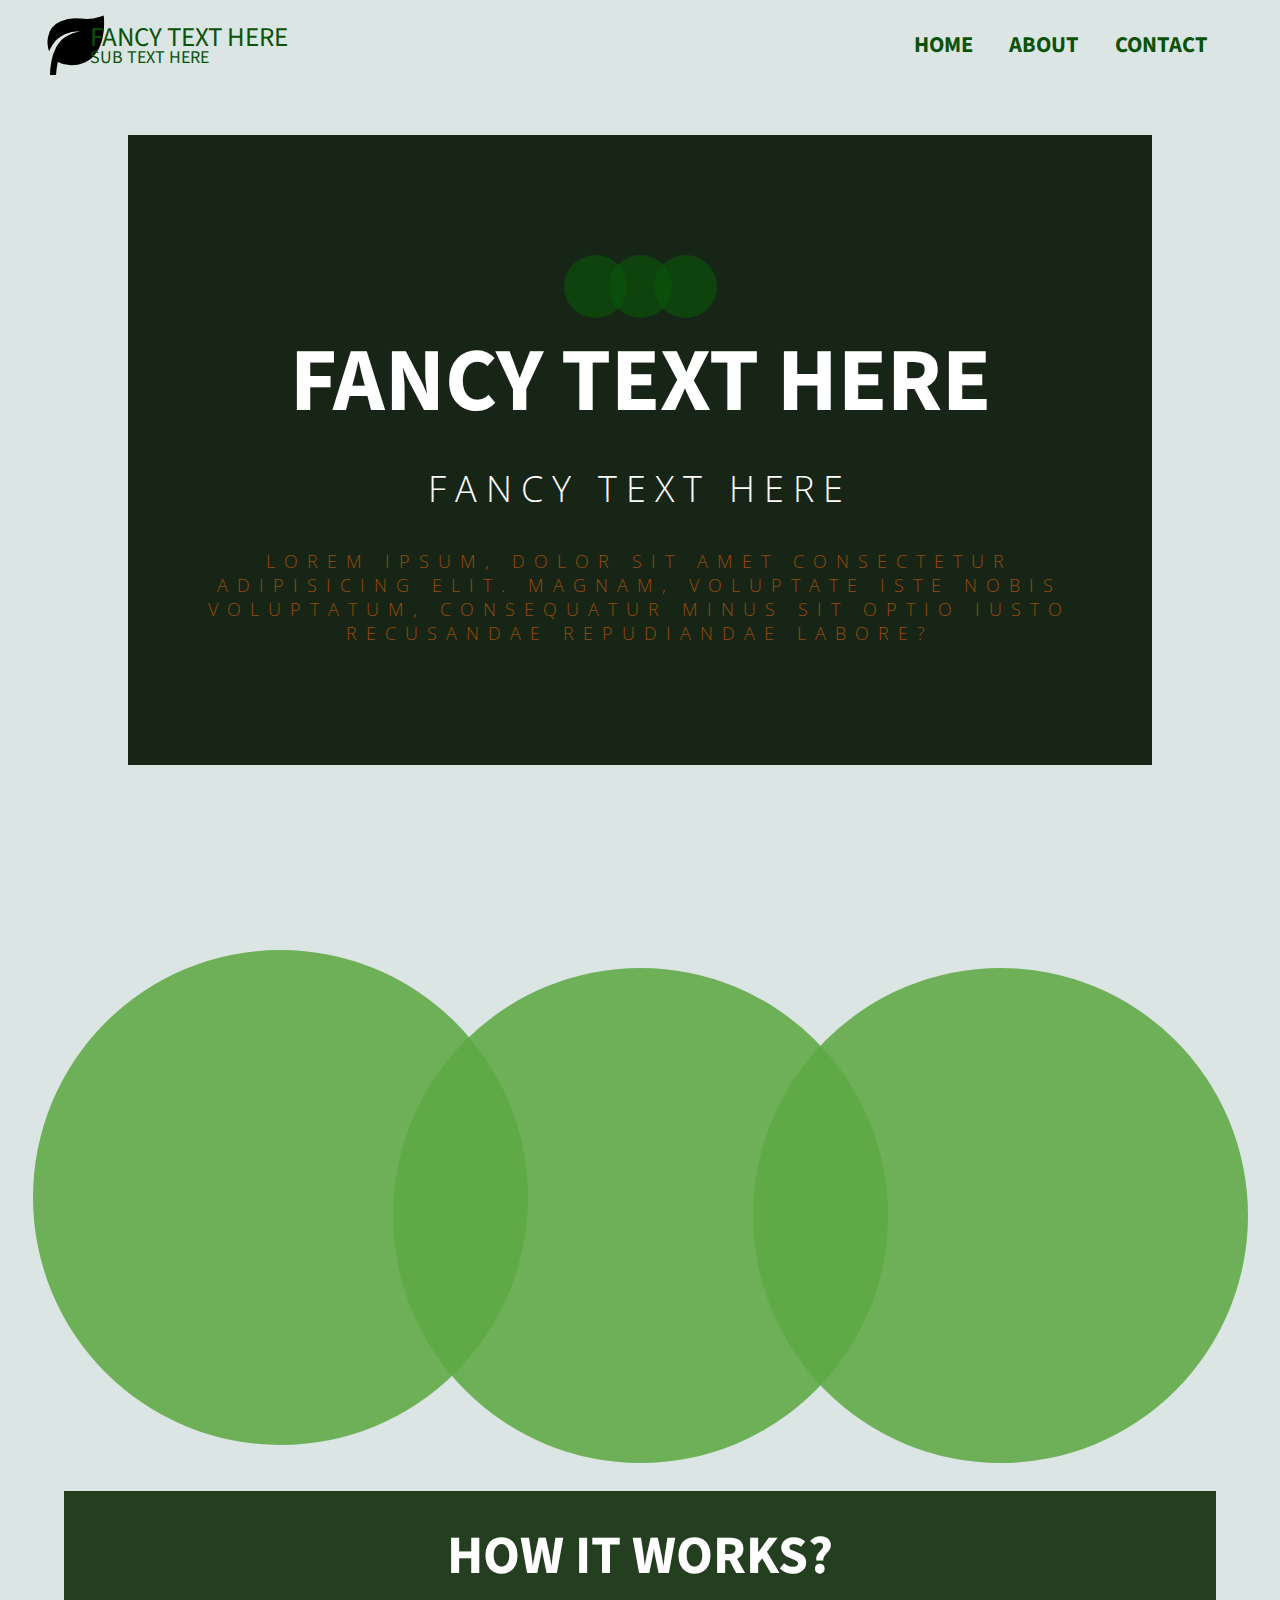
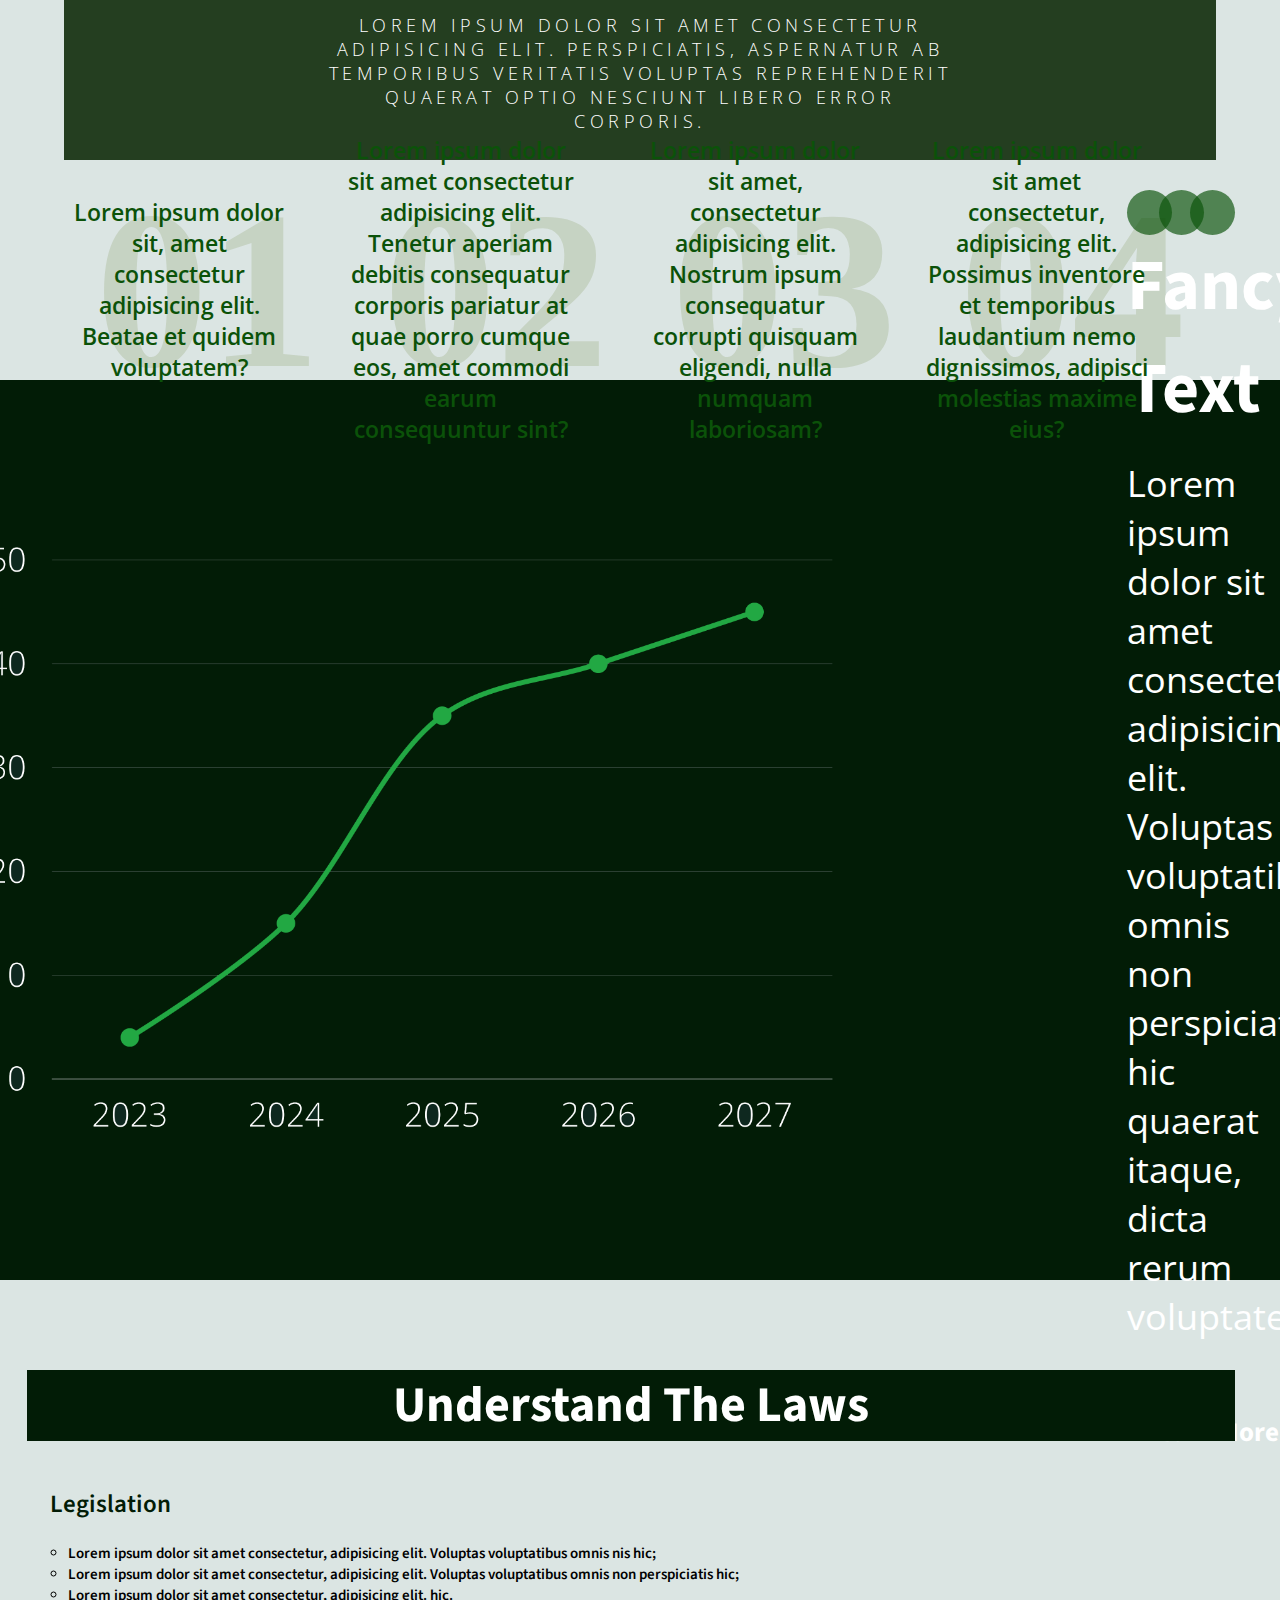
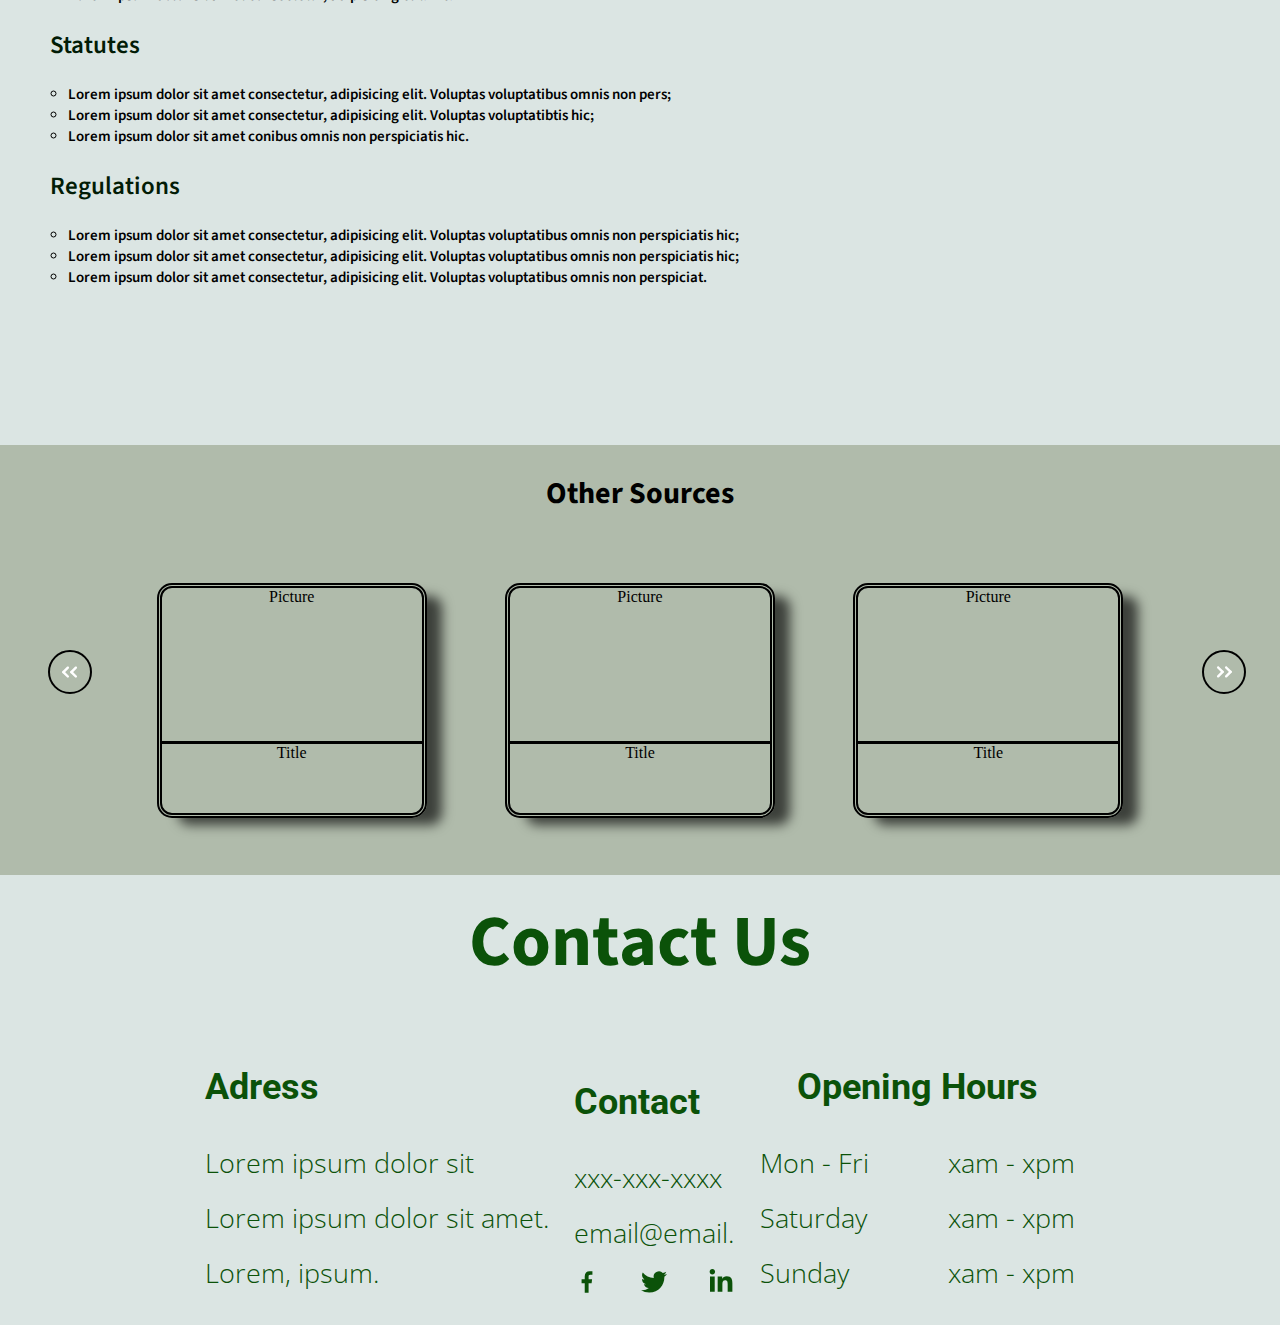
==== commit 652d95c5: "n" ====
--- a/index.html
+++ b/index.html
@@ -140,29 +140,29 @@
                 <h2>Legislation</h2>
                 <ol class="lawList"><br>
                     <li>Lorem ipsum dolor sit amet consectetur, adipisicing elit. 
-                        Voluptas voluptatibus omnis nis hic</li>
-                    <li>Lorem ipsum dolor sit amet consectetur, adipisicing elit. 
-                        Voluptas voluptatibus omnis non perspiciatis hic</li>
-                    <li>Lorem ipsum dolor sit amet consectetur, adipisicing elit. 
-                     hic</li>
+                        Voluptas voluptatibus omnis nis hic;</li>
+                    <li>Lorem ipsum dolor sit amet consectetur, adipisicing elit. 
+                        Voluptas voluptatibus omnis non perspiciatis hic;</li>
+                    <li>Lorem ipsum dolor sit amet consectetur, adipisicing elit. 
+                     hic.</li>
                 </ol><br>
                 <h2>Statutes</h2>
                 <ol class="lawList"><br>
                     <li>Lorem ipsum dolor sit amet consectetur, adipisicing elit. 
-                        Voluptas voluptatibus omnis non pers</li>
-                    <li>Lorem ipsum dolor sit amet consectetur, adipisicing elit. 
-                        Voluptas voluptatibtis hic</li>
-                    <li>Lorem ipsum dolor sit amet conibus omnis non perspiciatis hic</li>
+                        Voluptas voluptatibus omnis non pers;</li>
+                    <li>Lorem ipsum dolor sit amet consectetur, adipisicing elit. 
+                        Voluptas voluptatibtis hic;</li>
+                    <li>Lorem ipsum dolor sit amet conibus omnis non perspiciatis hic.</li>
                 </ol>
                 <br>
                 <h2>Regulations</h2>
                 <ol class="lawList"><br>
                     <li>Lorem ipsum dolor sit amet consectetur, adipisicing elit. 
-                        Voluptas voluptatibus omnis non perspiciatis hic</li>
-                    <li>Lorem ipsum dolor sit amet consectetur, adipisicing elit. 
-                        Voluptas voluptatibus omnis non perspiciatis hic</li>
-                    <li>Lorem ipsum dolor sit amet consectetur, adipisicing elit. 
-                        Voluptas voluptatibus omnis non perspiciat</li>
+                        Voluptas voluptatibus omnis non perspiciatis hic;</li>
+                    <li>Lorem ipsum dolor sit amet consectetur, adipisicing elit. 
+                        Voluptas voluptatibus omnis non perspiciatis hic;</li>
+                    <li>Lorem ipsum dolor sit amet consectetur, adipisicing elit. 
+                        Voluptas voluptatibus omnis non perspiciat.</li>
                 </ol>
                 
             </div>
